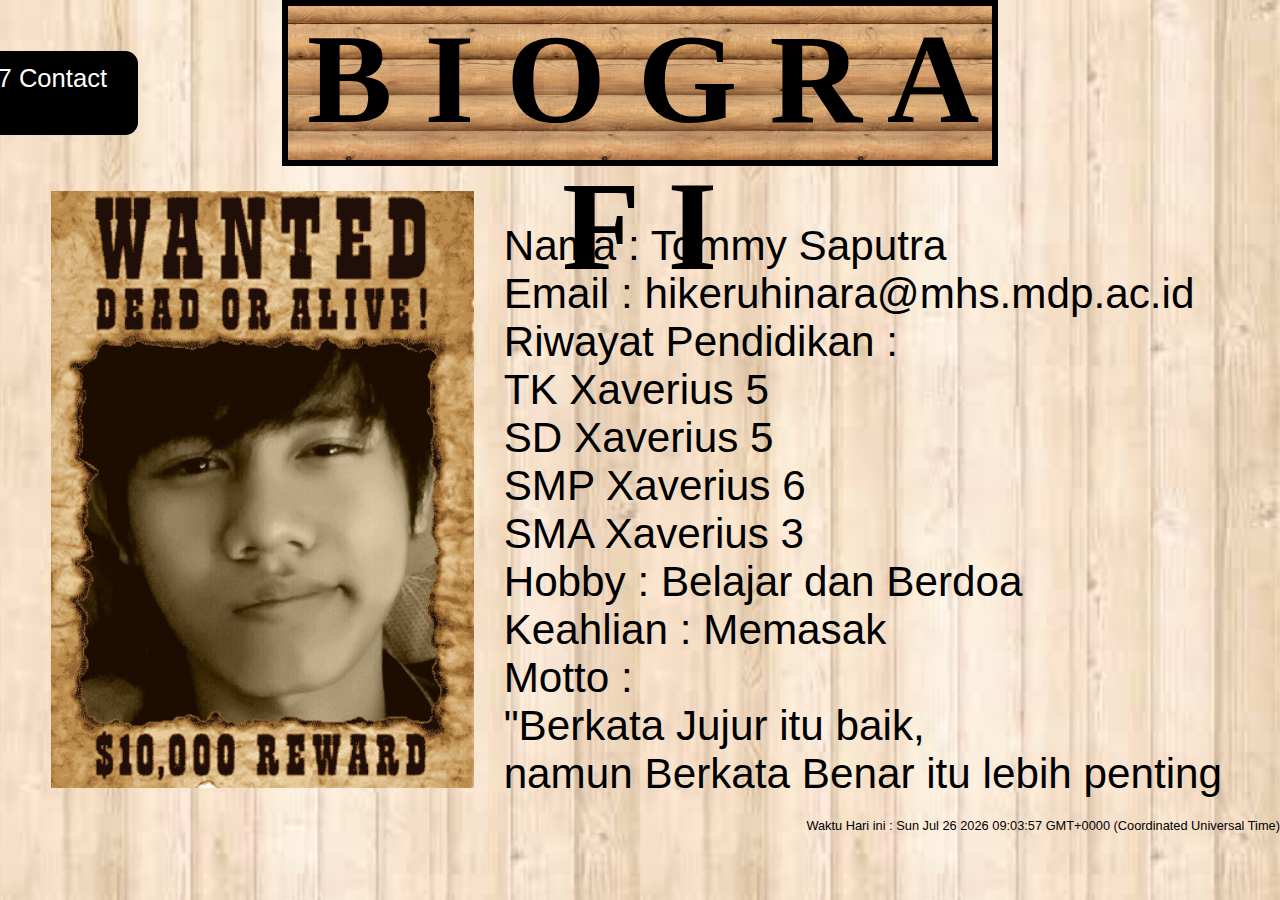
==== index.html @ 1a1d8243 "Rename Biografi 1923250032.html to index.html" ====
<!DOCTYPE html>
<html lang="en">
<head>
    <meta charset="UTF-8">
    <meta name="viewport" content="width=device-width, initial-scale=1.0">
    <title>Website Portofolio</title>
    <link rel="stylesheet" href="stylesheet.css">
</head>
<body>
    <header>
        <div>
            <center><h1 class="h1" style="font-size: 10vw;">
                <span class="bawahatas">B</span>
                <span class="bawahatas1">I</span>
                <span class="bawahatas2">O</span>
                <span class="bawahatas3">G</span>
                <span class="bawahatas4">R</span>
                <span class="bawahatas5">A</span>
                <span class="bawahatas6">F</span>
                <span class="bawahatas7">I</span>
            </h1></center>
        </div>
    </header>
    <main>
        <div class ="gambar">
            <div class="leftright">
                <img class="geter" src="gambar/dicariTommy.png" alt="Tom">
            </div>
        </div>
        <div class="kananGambar">
            <div>
            <p>
                <span class="rightleft">
            Nama    : Tommy Saputra
            </span>
            <br><span class="rightleft1">
            Email   : hikeruhinara@mhs.mdp.ac.id
            </span>
            <br><span class="rightleft2">
                Riwayat Pendidikan :
            <br>    TK Xaverius 5
            <br>    SD Xaverius 5
            <br>    SMP Xaverius 6
            <br>    SMA Xaverius 3
            </span>
            <br><span class="rightleft3">
                Hobby : Belajar dan Berdoa
            </span>
            <br><span class="rightleft4">
                Keahlian : Memasak
            </span>
            <br><span class="rightleft5">
                Motto :
            </span>
            <br><span class="rightleft6">
                "Berkata Jujur itu baik, 
            </span>
            <br><span id="p1" class="rightleft7">
                namun Berkata Salah itu lebih penting"
            </span>
            </p>
            <script>
                var id = document.getElementById("p1");
                id.innerHTML = "namun Berkata Benar itu lebih penting";
            </script>
            </div>
        </div>
        <div class="tanggal">
        <script>
            document.write("Waktu Hari ini : " + Date());
        </script>
        </div>
    </main>
    <div id="mySidenav" class="sidenav">
        <navi href="#" id="contact">0896940677 Contact Me</navi>
    </div>
</body>
</html>
---- stylesheet.css ----
*{
    margin: 0;
    padding: 0;
}

header{
    font-family: 'Impact';
    background-image: url('gambar/kayu.png');
    border: solid 0.5vw black;
    height: 12vw;
    width: 55%;
    margin-left: 22vw;
    background-size: 20vw;
}

body {
    background-image: url('gambar/tileablewood.jpg');
    background-size: 50vw;
    font-family: Impact, Haettenschweiler, 'Arial Narrow Bold', sans-serif;
}

.h1 {
    width: auto;
    height: auto;
}

.gambar {
    padding : 2vw;
    margin-left: 2vw;
    text-align: left;
    display: inline-block;
}

.kananGambar {
    display: inline-block;
    font-size: 3.3vw;

}

.rightleft {
    position: relative;
    animation-name: kanankekiri;
    animation-duration: 7s;
}

@keyframes kanankekiri { 
    0% { left:50vw; opacity:0 } 
    100% { left:0vw; opacity:1 }
}

.rightleft1 {
    position: relative;
    animation-name: kanankekiri;
    animation-duration: 7.5s
}

.rightleft2 {
    position: relative;
    animation-name: kanankekiri;
    animation-duration: 8s
}
.rightleft3 {
    position: relative;
    animation-name: kanankekiri;
    animation-duration: 8.5s
}
.rightleft4 {
    position: relative;
    animation-name: kanankekiri;
    animation-duration: 9s
}
.rightleft5 {
    position: relative;
    animation-name: kanankekiri;
    animation-duration: 9.5s
}
.rightleft6 {
    position: relative;
    animation-name: kanankekiri;
    animation-duration: 10s
}
.rightleft7 {
    position: relative;
    animation-name: kanankekiri;
    animation-duration: 10.5s
}

.bawahatas{
    position: relative;
    animation-name: bawahatas;
    animation-duration: 0.5s
}

@keyframes bawahatas { 
    0% { bottom:-50vw; opacity:0 } 
    100% { bottom:0vw; opacity:1 }
}

.bawahatas1{
    position: relative;
    animation-name: bawahatas;
    animation-duration: 1s
}

.bawahatas2{
    position: relative;
    animation-name: bawahatas;
    animation-duration: 1.5s
}

.bawahatas3{
    position: relative;
    animation-name: bawahatas;
    animation-duration: 2s
}

.bawahatas4{
    position: relative;
    animation-name: bawahatas;
    animation-duration: 2.5s
}

.bawahatas5{
    position: relative;
    animation-name: bawahatas;
    animation-duration: 3s
}

.bawahatas6{
    position: relative;
    animation-name: bawahatas;
    animation-duration: 3.5s
}

.bawahatas7{
    position: relative;
    animation-name: bawahatas;
    animation-duration: 4s
}

.geter {
    height: auto;
    width: 33vw;
    /* Start the shake animation and make the animation last for 0.5 seconds */
    animation: shake 0.5s;
  
    /* When the animation is finished, start again */
    animation-iteration-count: infinite;
}
  
@keyframes shake {
    0% { transform: translate(1px, 1px) rotate(0deg); }
    10% { transform: translate(-1px, -2px) rotate(-1deg); }
    20% { transform: translate(-3px, 0px) rotate(1deg); }
    30% { transform: translate(3px, 2px) rotate(0deg); }
    40% { transform: translate(1px, -1px) rotate(1deg); }
    50% { transform: translate(-1px, 2px) rotate(-1deg); }
    60% { transform: translate(-3px, 1px) rotate(0deg); }
    70% { transform: translate(3px, 1px) rotate(-1deg); }
    80% { transform: translate(-1px, -1px) rotate(1deg); }
    90% { transform: translate(1px, 2px) rotate(0deg); }
    100% { transform: translate(1px, -2px) rotate(-1deg); }
}

.leftright {
    position: relative;
    animation-name: leftright;
    animation-duration: 2s;
}

@keyframes leftright {
    0% {right: 100px; opacity: 0;}
    100% {right: 0px; opacity: 1;}
}


#mySidenav navi {
    position: absolute; 
    left: -11.2vw; 
    transition: 0.3s; 
    padding: 1vw; 
    width: 20vw; 
    text-decoration: none; 
    font-size: 2vw; 
    color: white; 
    border-radius: 0vw 1vw 1vw 0vw; 
}
  
#mySidenav navi:hover {
    left: 0vw; 
}
  

#contact {
    top: 4vw;
    background-color: black;
}

.tanggal {
    font-size: 1vw;
    text-align: right;
}
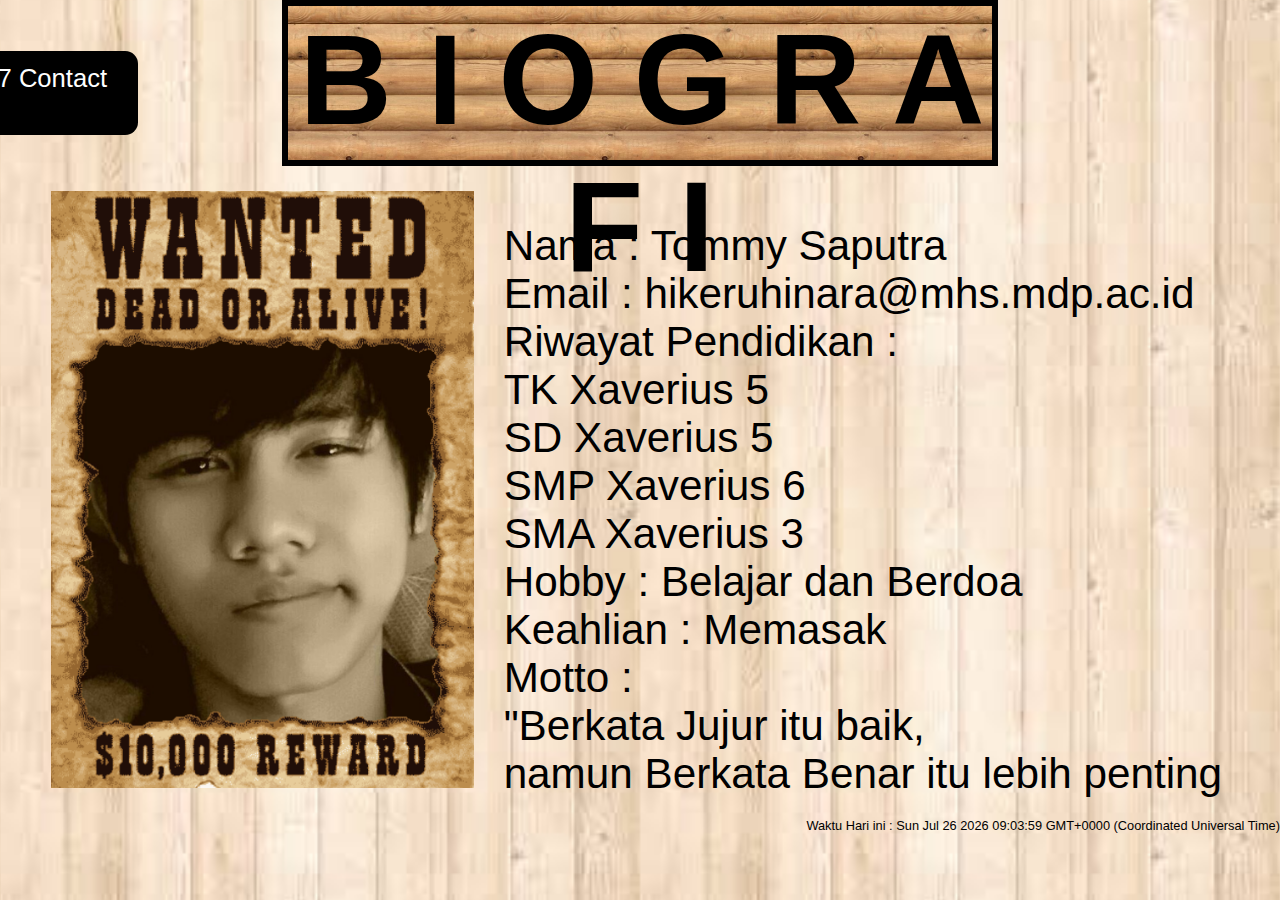
==== commit cffa1d79: "Add files via upload" ====
--- a/index.html
+++ b/index.html
@@ -2,7 +2,7 @@
 <html lang="en">
 <head>
     <meta charset="UTF-8">
-    <meta name="viewport" content="width=device-width, initial-scale=1.0">
+    <meta name="viewport" content="width=device-width, height=divice-height, initial-scale=1.0">
     <title>Website Portofolio</title>
     <link rel="stylesheet" href="stylesheet.css">
 </head>
@@ -75,4 +75,4 @@
         <navi href="#" id="contact">0896940677 Contact Me</navi>
     </div>
 </body>
-</html>
+</html>--- a/stylesheet.css
+++ b/stylesheet.css
@@ -4,11 +4,11 @@
 }
 
 header{
-    font-family: 'Impact';
+    font-family: Impact, Haettenschweiler, 'Arial Narrow Bold', sans-serif;
     background-image: url('gambar/kayu.png');
     border: solid 0.5vw black;
     height: 12vw;
-    width: 55%;
+    max-width: 55%;
     margin-left: 22vw;
     background-size: 20vw;
 }
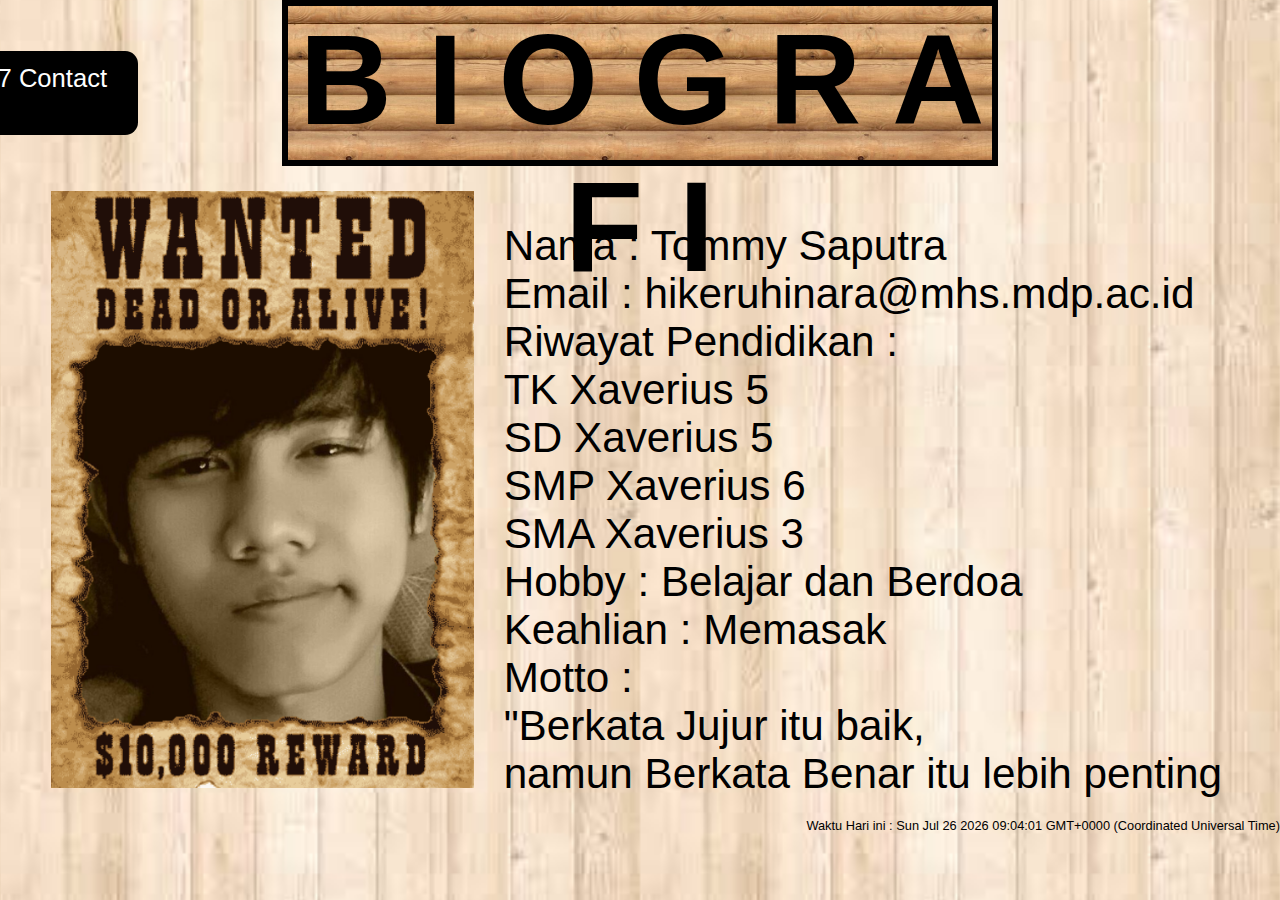
==== commit dad7da90: "Add files via upload" ====
--- a/index.html
+++ b/index.html
@@ -2,7 +2,7 @@
 <html lang="en">
 <head>
     <meta charset="UTF-8">
-    <meta name="viewport" content="width=device-width, height=divice-height, initial-scale=1.0">
+    <meta name="viewport" content="width=device-width, initial-scale=1.0">
     <title>Website Portofolio</title>
     <link rel="stylesheet" href="stylesheet.css">
 </head>
